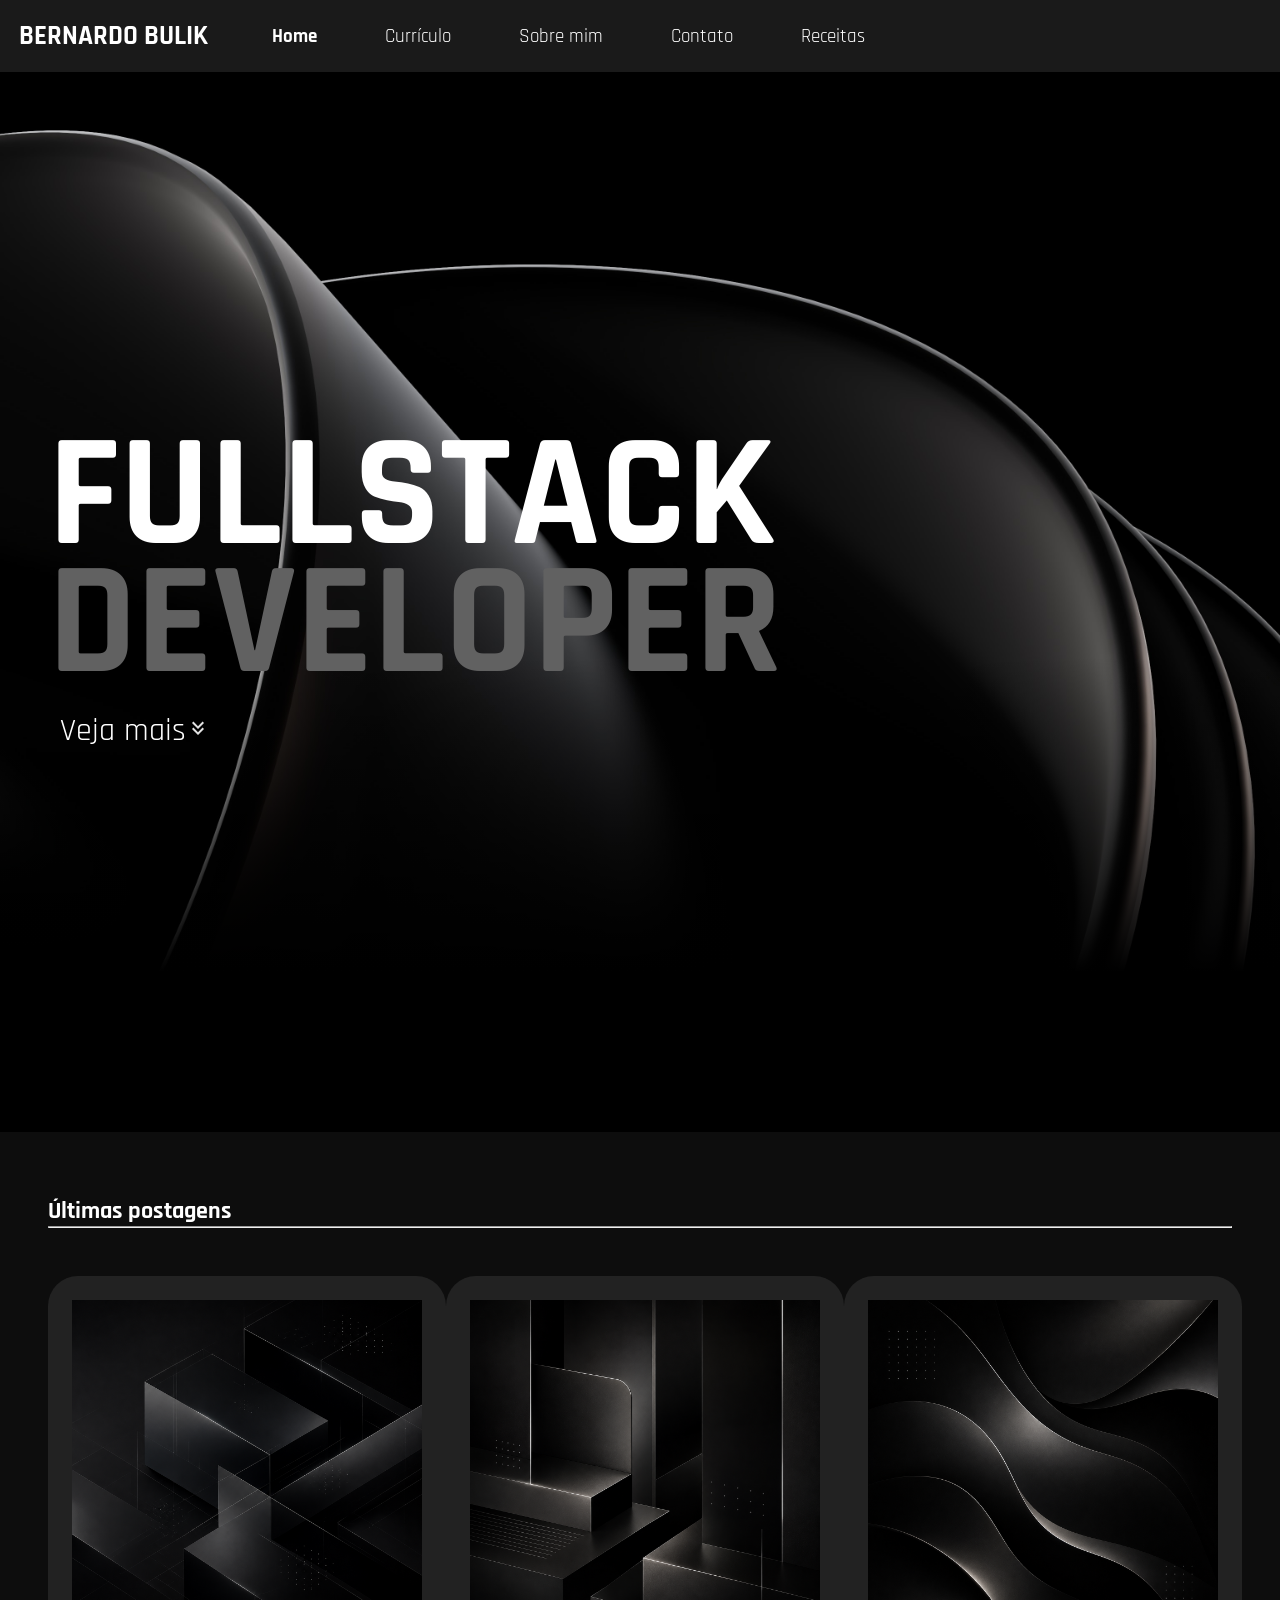
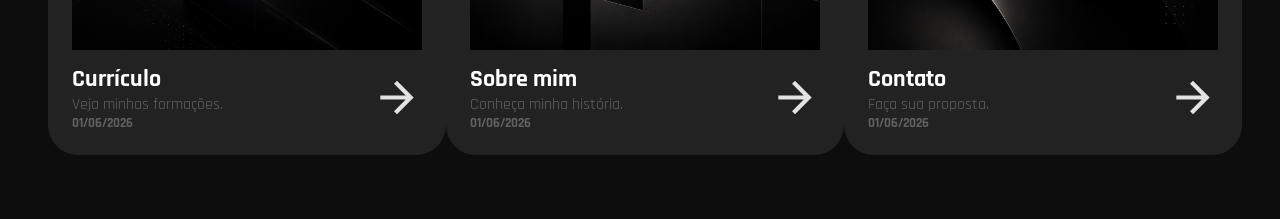
==== index.html @ 219bd5ab "batman" ====
<!doctype html>
<html lang="pt-BR">
  <head>
    <meta charset="UTF-8" />
    <meta name="viewport" content="width=device-width, initial-scale=1.0" />
    <link rel="stylesheet" href="css/general.css" />
    <link rel="stylesheet" href="css/index.css" />
    <title>Início</title>
  </head>
  <body>
    <!--
    - Página inicial com uma breve introdução ao blog.
    - Uma seção de “Últimas Postagens” (pode ser estática, simulando um feed).
    -->
    <header>
      <nav>
        <h2>BERNARDO BULIK</h2>
        <ul>
          <li><a href="#" class="active">Home</a></li>
          <li><a href="./curriculum.html">Currículo</a></li>
          <li><a href="./about.html">Sobre mim</a></li>
          <li><a href="./contact.html">Contato</a></li>
          <li><a href="./receitas.html">Receitas</a></li>
        </ul>
      </nav>
    </header>
    <main>
      <section class="hero">
        <aside>
          <h1>FULLSTACK</h1>
          <h1>DEVELOPER</h1>
          <a href="#postagens"
            >Veja mais<img
              class="seta-baixo"
              src="./assets/icons/arrow-down.svg"
          /></a>
        </aside>
      </section>
      <section class="postagens" id="postagens">
        <h1>Últimas postagens</h1>
        <hr />
        <article class="postagens-body">
          <div class="post">
            <a href="./curriculum.html">
              <img
                src="./assets/img/posts/post1.png"
                alt="Currículo"
                width="350px"
              />
              <div class="post-footer">
                <div class="post-info">
                  <h2>Currículo</h2>
                  <p>Veja minhas formações.</p>
                  <p>01/06/2026</p>
                </div>
                <img
                  src="./assets/icons/arrow-right.svg"
                  alt="Abrir"
                  width="50px"
                />
              </div>
            </a>
          </div>
          <div class="post">
            <a href="./about.html">
              <img
                src="./assets/img/posts/post2.png"
                alt="Sobre mim"
                width="350px"
              />
              <div class="post-footer">
                <div class="post-info">
                  <h2>Sobre mim</h2>
                  <p>Conheça minha história.</p>
                  <p>01/06/2026</p>
                </div>
                <img
                  src="./assets/icons/arrow-right.svg"
                  alt="Abrir"
                  width="50px"
                />
              </div>
            </a>
          </div>
          <div class="post">
            <a href="./contact.html">
              <img
                src="./assets/img/posts/post3.png"
                alt="Contato"
                width="350px"
              />
              <div class="post-footer">
                <div class="post-info">
                  <h2>Contato</h2>
                  <p>Faça sua proposta.</p>
                  <p>01/06/2026</p>
                </div>
                <img
                  src="./assets/icons/arrow-right.svg"
                  alt="Abrir"
                  width="50px"
                />
              </div>
            </a>
          </div>
        </article>
      </section>
    </main>
  </body>
</html>
---- css/general.css ----
@import url("https://fonts.googleapis.com/css2?family=Rajdhani:wght@400;500;600;700&display=swap");

:root {
  --primaria: 255, 255, 255;
  --secundaria: 97, 97, 97;
  --fonte: #fff;
  --bgFundo: #000;
}

.light-mode {
  --primaria: rgba(255, 255, 255, 0.05);
  --secundaria: rgb(97, 97, 97);
  --fonte: #fff;
  --bgFundo: #000;
}

* {
  margin: 0;
  padding: 0;
  box-sizing: border-box;
}
html {
  height: 100dvh;
}

body {
  background-color: var(--bgFundo);
  min-height: 100vh;
  font-family: "Rajdhani", sans-serif;
}

/*================= NAV =================*/
header h2 {
  font-size: 1.7rem;
}

nav {
  display: flex;
  flex-direction: row;
  padding: 1.2rem;
  color: var(--fonte);
  align-items: center;
  gap: 2rem;
  background-color: rgba(var(--primaria), 0.1);
}

nav li {
  display: inline-block;
  margin: 0rem 2rem;
  transition: all ease 0.3s;
}

nav li:hover {
  transform: scale(1.1);
  transition: all ease 0.3s;
}

nav li > a {
  color: var(--fonte);
  text-decoration: none;
  font-size: 1.2rem;
}

nav li > .active {
  font-weight: bold;
}
---- css/index.css ----
aside {
  position: absolute;
  left: 3rem;
  top: 40%;
  color: white;
  font-size: 3.5rem;
}

h1 ~ h1 {
  color: rgb(var(--secundaria));
  margin-top: 0;
}

aside > h1 {
  font-size: 10rem;
  line-height: 0.8;
}

h1 ~ a {
  font-size: 2rem;
  margin-left: 12px;
  color: var(--fonte);
  text-decoration: none;
  transition: all ease 0.3s;
}

h1 ~ a:hover {
  font-size: 2.2rem;
  transition: all ease 0.3s;
}

.hero {
  position: relative;
  min-height: 100vh;
  background-image:
    linear-gradient(to bottom, transparent 65%, var(--bgFundo) 100%),
    url("../assets/bg.jpeg");
  background-size: cover;
  background-position: center;
}

.postagens {
  margin-top: 10rem;
  color: var(--fonte);
  background-color: rgba(var(--primaria), 0.05);
  padding: 4rem 3rem;
}

h1 ~ hr {
  color: var(--secundaria);
  font-size: 1rem;
}

hr ~ .postagens-body {
  margin-top: 3rem;
}

.postagens-body {
  display: flex;
  flex-direction: row;
  align-items: center;
  justify-content: space-around;
}

.post {
  background-color: rgba(var(--secundaria), 0.25);
  padding: 1.5rem;
  border-radius: 30px;
  transition: all ease 0.3s;
}

.post > a {
  text-decoration: none;
}

.post:hover {
  transform: scale(1.03);
  box-shadow:
    0 4px 16px 0 rgba(255, 255, 255, 0.2),
    0 6px 50px 0 rgba(255, 255, 255, 0.1);
  transition: all ease 0.3s;
}

.post h2 {
  color: var(--fonte);
}

.post p {
  color: rgb(var(--secundaria));
}

.post p ~ p {
  font-size: 0.8rem;
  font-weight: bold;
}

.post > img {
  border-radius: 15px;
}

.post-footer {
  display: flex;
  flex-direction: row;
  margin-top: 0.5rem;
}

.post-info {
  flex: 5;
}
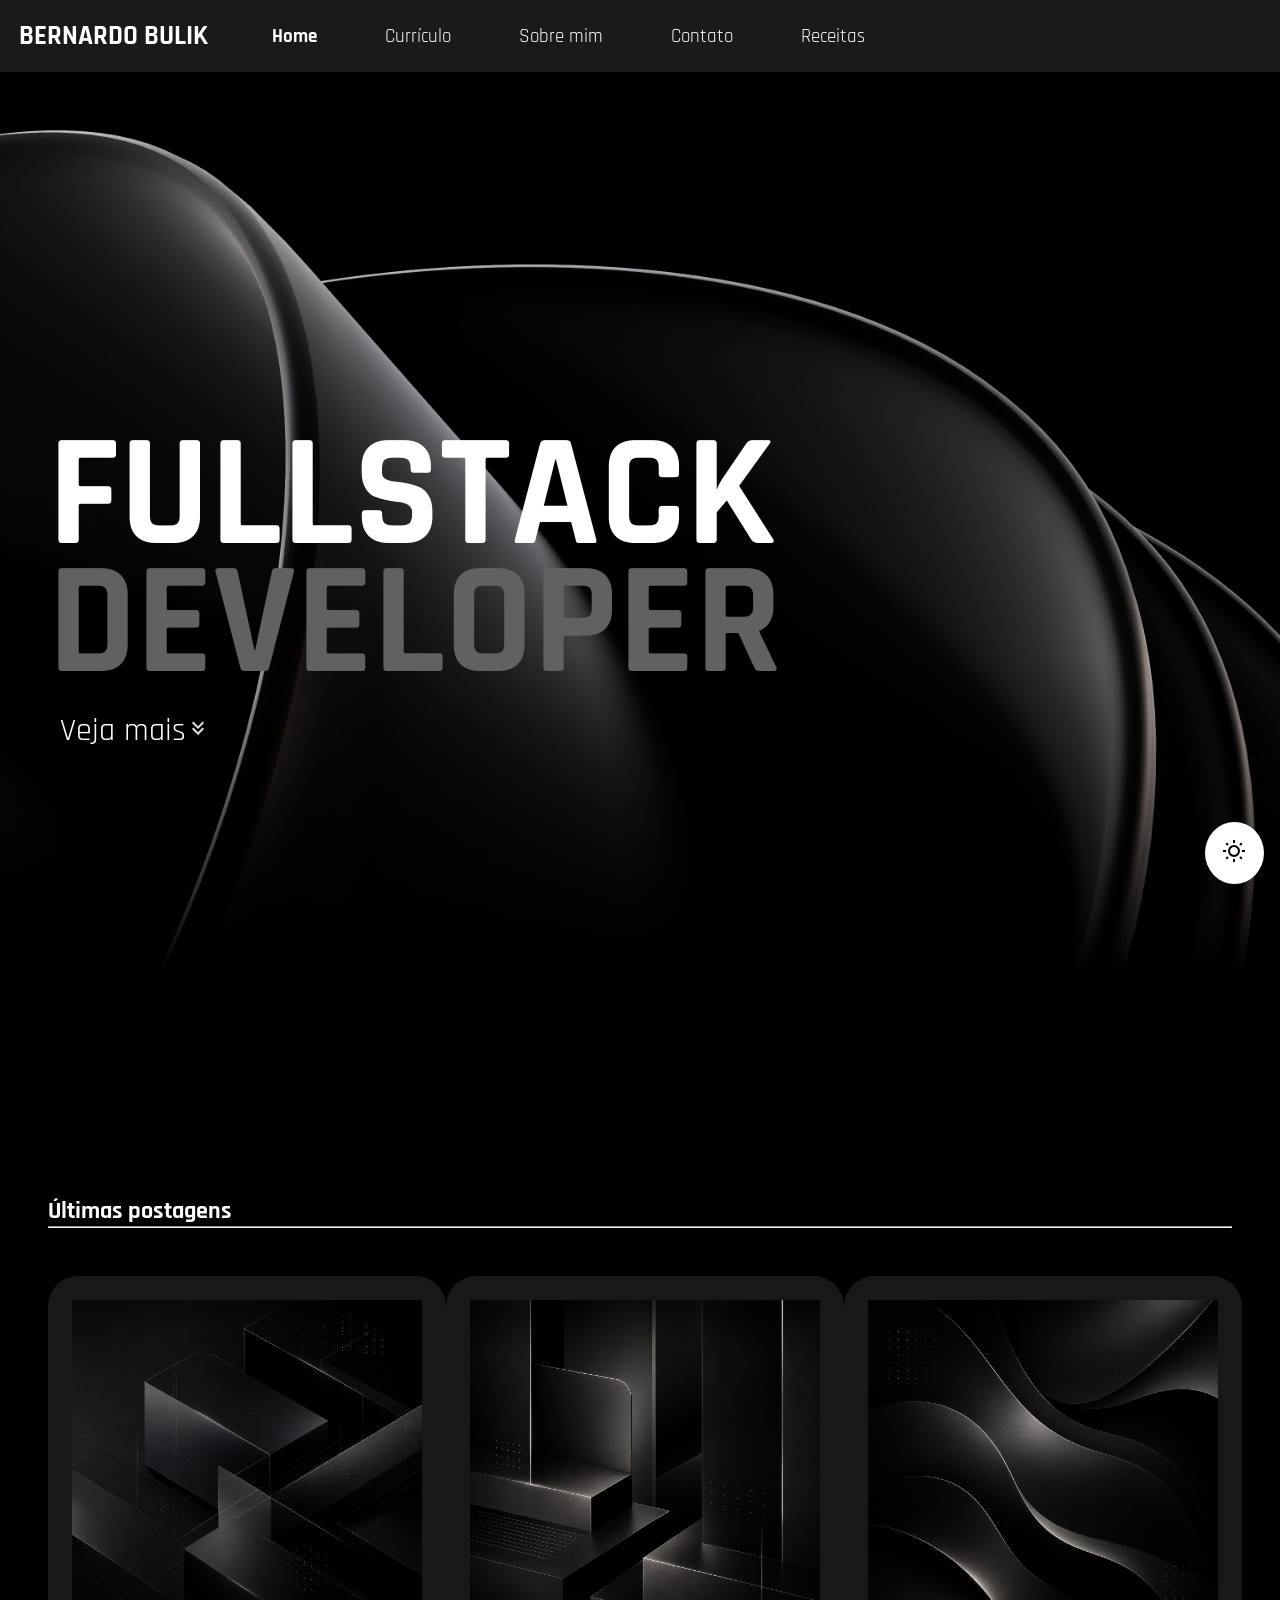
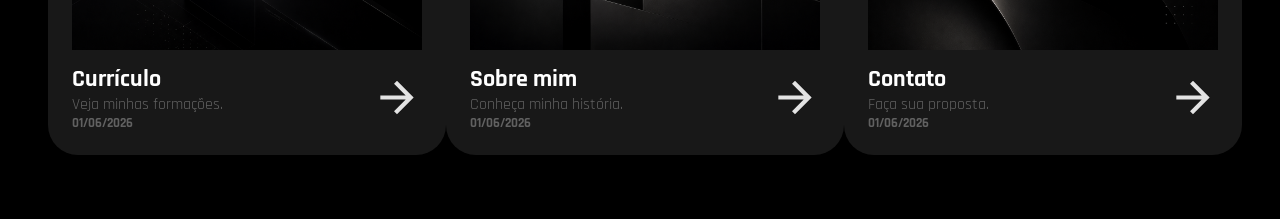
==== commit fa006f32: "desenvolvendo toggle mode" ====
--- a/index.html
+++ b/index.html
@@ -8,9 +8,12 @@
     <title>Início</title>
   </head>
   <body>
+    <button id="page-mode" class="page-mode" onclick="toggleMode()">
+      <img src="./assets/icons/sun.svg" alt="Toggle light mode" />
+    </button>
     <!--
-    - Página inicial com uma breve introdução ao blog.
-    - Uma seção de “Últimas Postagens” (pode ser estática, simulando um feed).
+      - Página inicial com uma breve introdução ao blog.
+      - Uma seção de “Últimas Postagens” (pode ser estática, simulando um feed).
     -->
     <header>
       <nav>
@@ -106,5 +109,6 @@
         </article>
       </section>
     </main>
+    <script src="./js/general.js"></script>
   </body>
 </html>
--- a/css/general.css
+++ b/css/general.css
@@ -5,13 +5,17 @@
   --secundaria: 97, 97, 97;
   --fonte: #fff;
   --bgFundo: #000;
+  --bgImage: url("../assets/bg.jpeg");
+  --scaleHover: 1.1;
 }
 
 .light-mode {
-  --primaria: rgba(255, 255, 255, 0.05);
-  --secundaria: rgb(97, 97, 97);
+  --primaria: 255, 255, 255;
+  --secundaria: 97, 97, 97;
   --fonte: #fff;
   --bgFundo: #000;
+  --bgImage: url("../assets/bg.jpeg");
+  --scaleHover: 1.1;
 }
 
 * {
@@ -51,7 +55,7 @@
 }
 
 nav li:hover {
-  transform: scale(1.1);
+  transform: scale(var(--scaleHover));
   transition: all ease 0.3s;
 }
 
@@ -64,3 +68,23 @@
 nav li > .active {
   font-weight: bold;
 }
+
+/*================= DARK/LIGHT MODE =================*/
+.page-mode {
+  position: fixed;
+  right: 0;
+  bottom: 0;
+  margin: 1rem;
+  padding: 1.1rem;
+  z-index: 9999;
+  border: 0;
+  border-radius: 50%;
+  cursor: pointer;
+  background-color: rgba(var(--primaria));
+  transition: all ease 0.2s;
+}
+
+.page-mode:hover {
+  transform: scale(var(--scaleHover));
+  transition: all ease 0.2s;
+}
--- a/css/index.css
+++ b/css/index.css
@@ -34,7 +34,7 @@
   min-height: 100vh;
   background-image:
     linear-gradient(to bottom, transparent 65%, var(--bgFundo) 100%),
-    url("../assets/bg.jpeg");
+    var(--bgImage);
   background-size: cover;
   background-position: center;
 }
@@ -42,7 +42,7 @@
 .postagens {
   margin-top: 10rem;
   color: var(--fonte);
-  background-color: rgba(var(--primaria), 0.05);
+  background-color: rgb(--bgFundo);
   padding: 4rem 3rem;
 }
 
@@ -74,7 +74,7 @@
 }
 
 .post:hover {
-  transform: scale(1.03);
+  transform: scale(var(--scaleHover));
   box-shadow:
     0 4px 16px 0 rgba(255, 255, 255, 0.2),
     0 6px 50px 0 rgba(255, 255, 255, 0.1);
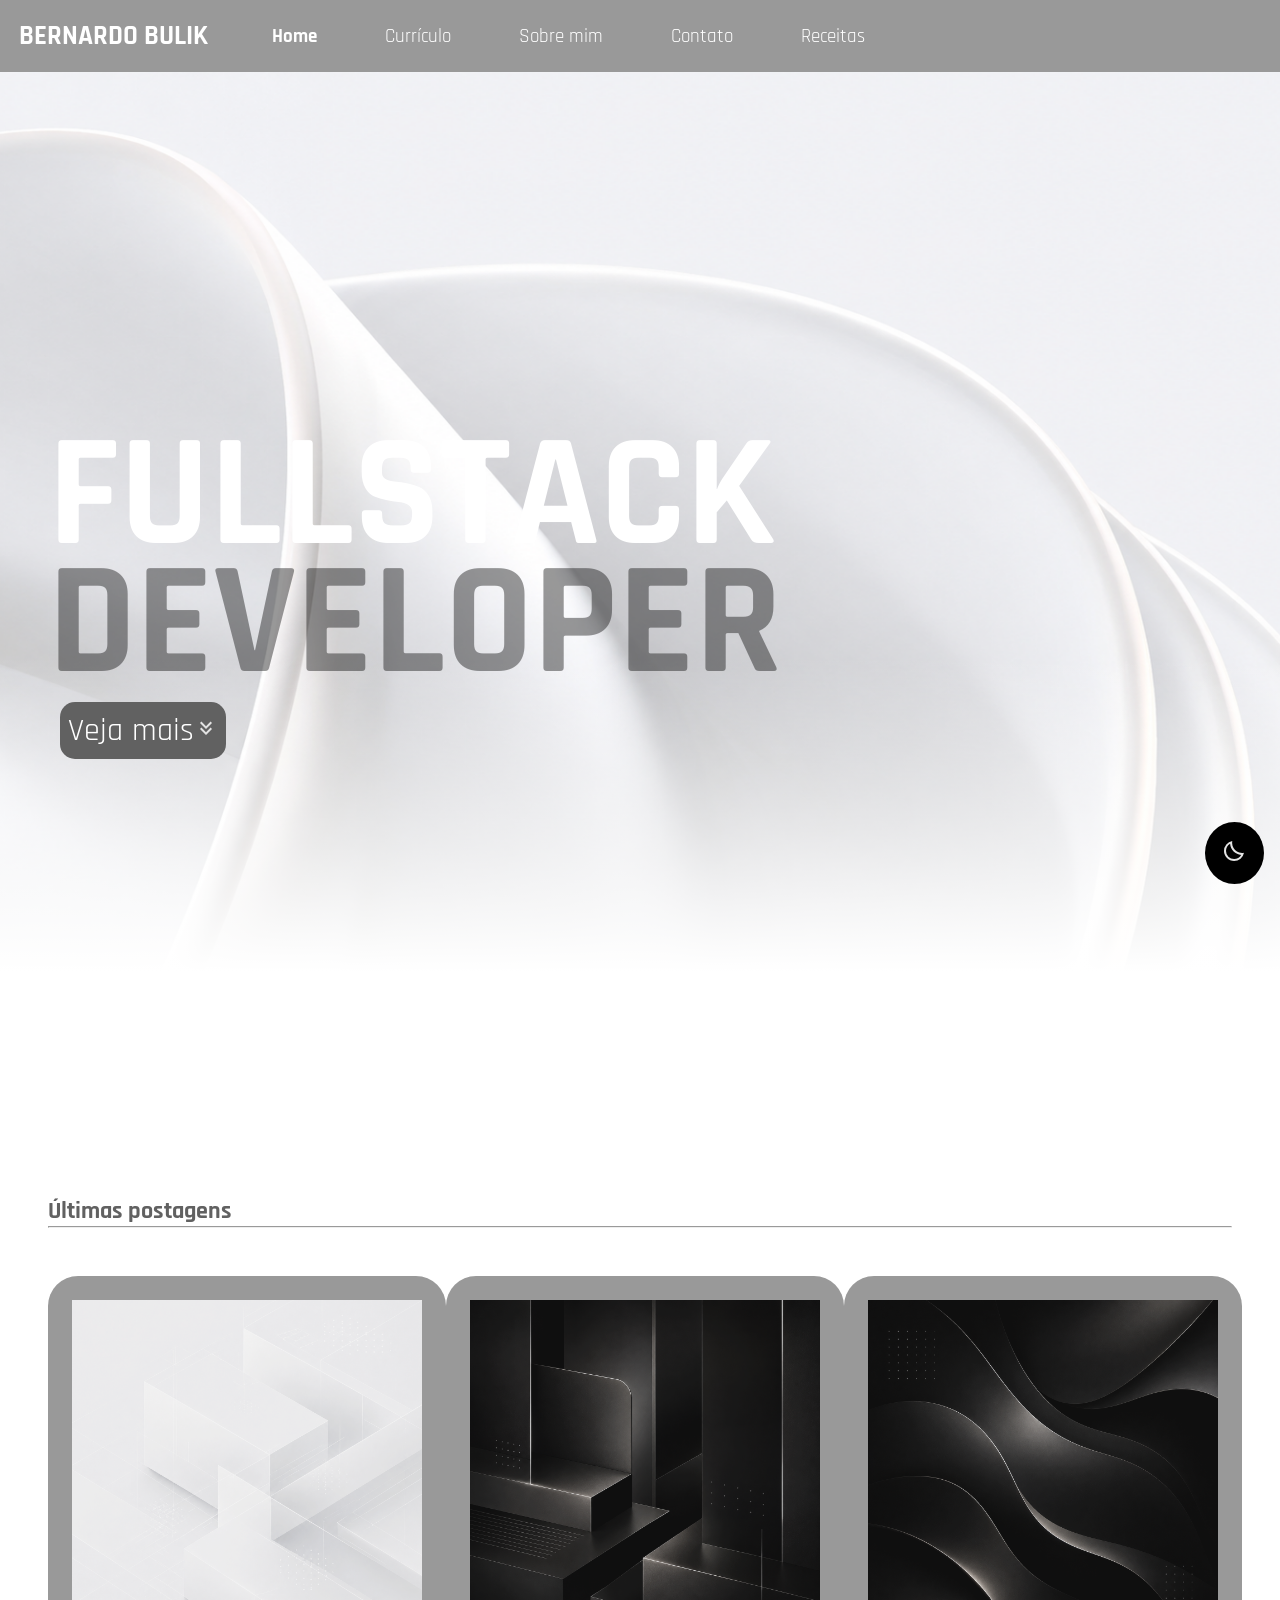
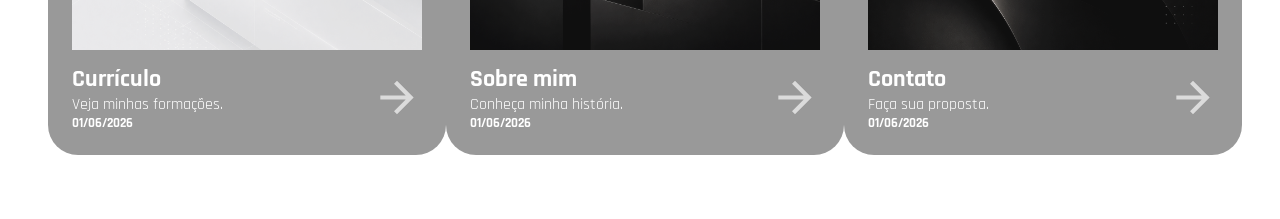
==== commit 3965e89b: "estilizacao de dark mode e light mode completas" ====
--- a/index.html
+++ b/index.html
@@ -9,7 +9,7 @@
   </head>
   <body>
     <button id="page-mode" class="page-mode" onclick="toggleMode()">
-      <img src="./assets/icons/sun.svg" alt="Toggle light mode" />
+      <img src="./assets/icons/moon.svg" alt="Toggle light mode" />
     </button>
     <!--
       - Página inicial com uma breve introdução ao blog.
@@ -46,7 +46,7 @@
           <div class="post">
             <a href="./curriculum.html">
               <img
-                src="./assets/img/posts/post1.png"
+                src="./assets/img/posts/post1-light.png"
                 alt="Currículo"
                 width="350px"
               />
--- a/css/general.css
+++ b/css/general.css
@@ -1,15 +1,33 @@
 @import url("https://fonts.googleapis.com/css2?family=Rajdhani:wght@400;500;600;700&display=swap");
 
 :root {
+  --primaria: 0, 0, 0;
+  --secundaria: 97, 97, 97;
+  --fonte: #fff;
+  --bgFundo: #fff;
+  --bgImage: url("../assets/bg-light.png");
+  --postColor: 97, 97, 97;
+  --scaleHover: 1.1;
+  --lightOpacity: 1;
+  --navOpacity: 0.4;
+  --hrOpacity: 0.6;
+  --toggleBackground: 0, 0, 0;
+}
+/* :root {
   --primaria: 255, 255, 255;
   --secundaria: 97, 97, 97;
   --fonte: #fff;
   --bgFundo: #000;
   --bgImage: url("../assets/bg.jpeg");
+  --postColor: 255, 255, 255;
   --scaleHover: 1.1;
-}
+  --ligthOpacity: 0;
+  --navOpacity: 0.1;
+  --hrOpacity: 0.2;
+  --toggleBackground: 255, 255, 255;
+} */
 
-.light-mode {
+.dark-mode {
   --primaria: 255, 255, 255;
   --secundaria: 97, 97, 97;
   --fonte: #fff;
@@ -45,7 +63,7 @@
   color: var(--fonte);
   align-items: center;
   gap: 2rem;
-  background-color: rgba(var(--primaria), 0.1);
+  background-color: rgba(var(--primaria), var(--navOpacity));
 }
 
 nav li {
@@ -80,7 +98,7 @@
   border: 0;
   border-radius: 50%;
   cursor: pointer;
-  background-color: rgba(var(--primaria));
+  background-color: rgb(var(--toggleBackground));
   transition: all ease 0.2s;
 }
 
--- a/css/index.css
+++ b/css/index.css
@@ -2,12 +2,12 @@
   position: absolute;
   left: 3rem;
   top: 40%;
-  color: white;
+  color: var(--fonte);
   font-size: 3.5rem;
 }
 
 h1 ~ h1 {
-  color: rgb(var(--secundaria));
+  color: rgba(var(--primaria), 0.4);
   margin-top: 0;
 }
 
@@ -20,6 +20,9 @@
   font-size: 2rem;
   margin-left: 12px;
   color: var(--fonte);
+  padding: 0.5rem;
+  border-radius: 15px;
+  background-color: rgba(var(--secundaria), var(--lightOpacity));
   text-decoration: none;
   transition: all ease 0.3s;
 }
@@ -41,13 +44,13 @@
 
 .postagens {
   margin-top: 10rem;
-  color: var(--fonte);
+  color: rgb(var(--postColor));
   background-color: rgb(--bgFundo);
   padding: 4rem 3rem;
 }
 
 h1 ~ hr {
-  color: var(--secundaria);
+  color: rgba(var(--postColor), var(--hrOpacity));
   font-size: 1rem;
 }
 
@@ -63,10 +66,14 @@
 }
 
 .post {
-  background-color: rgba(var(--secundaria), 0.25);
+  background-color: rgba(var(--primaria), var(--navOpacity));
   padding: 1.5rem;
   border-radius: 30px;
   transition: all ease 0.3s;
+}
+
+.post img {
+  opacity: 0.9;
 }
 
 .post > a {
@@ -86,7 +93,7 @@
 }
 
 .post p {
-  color: rgb(var(--secundaria));
+  color: var(--fonte);
 }
 
 .post p ~ p {
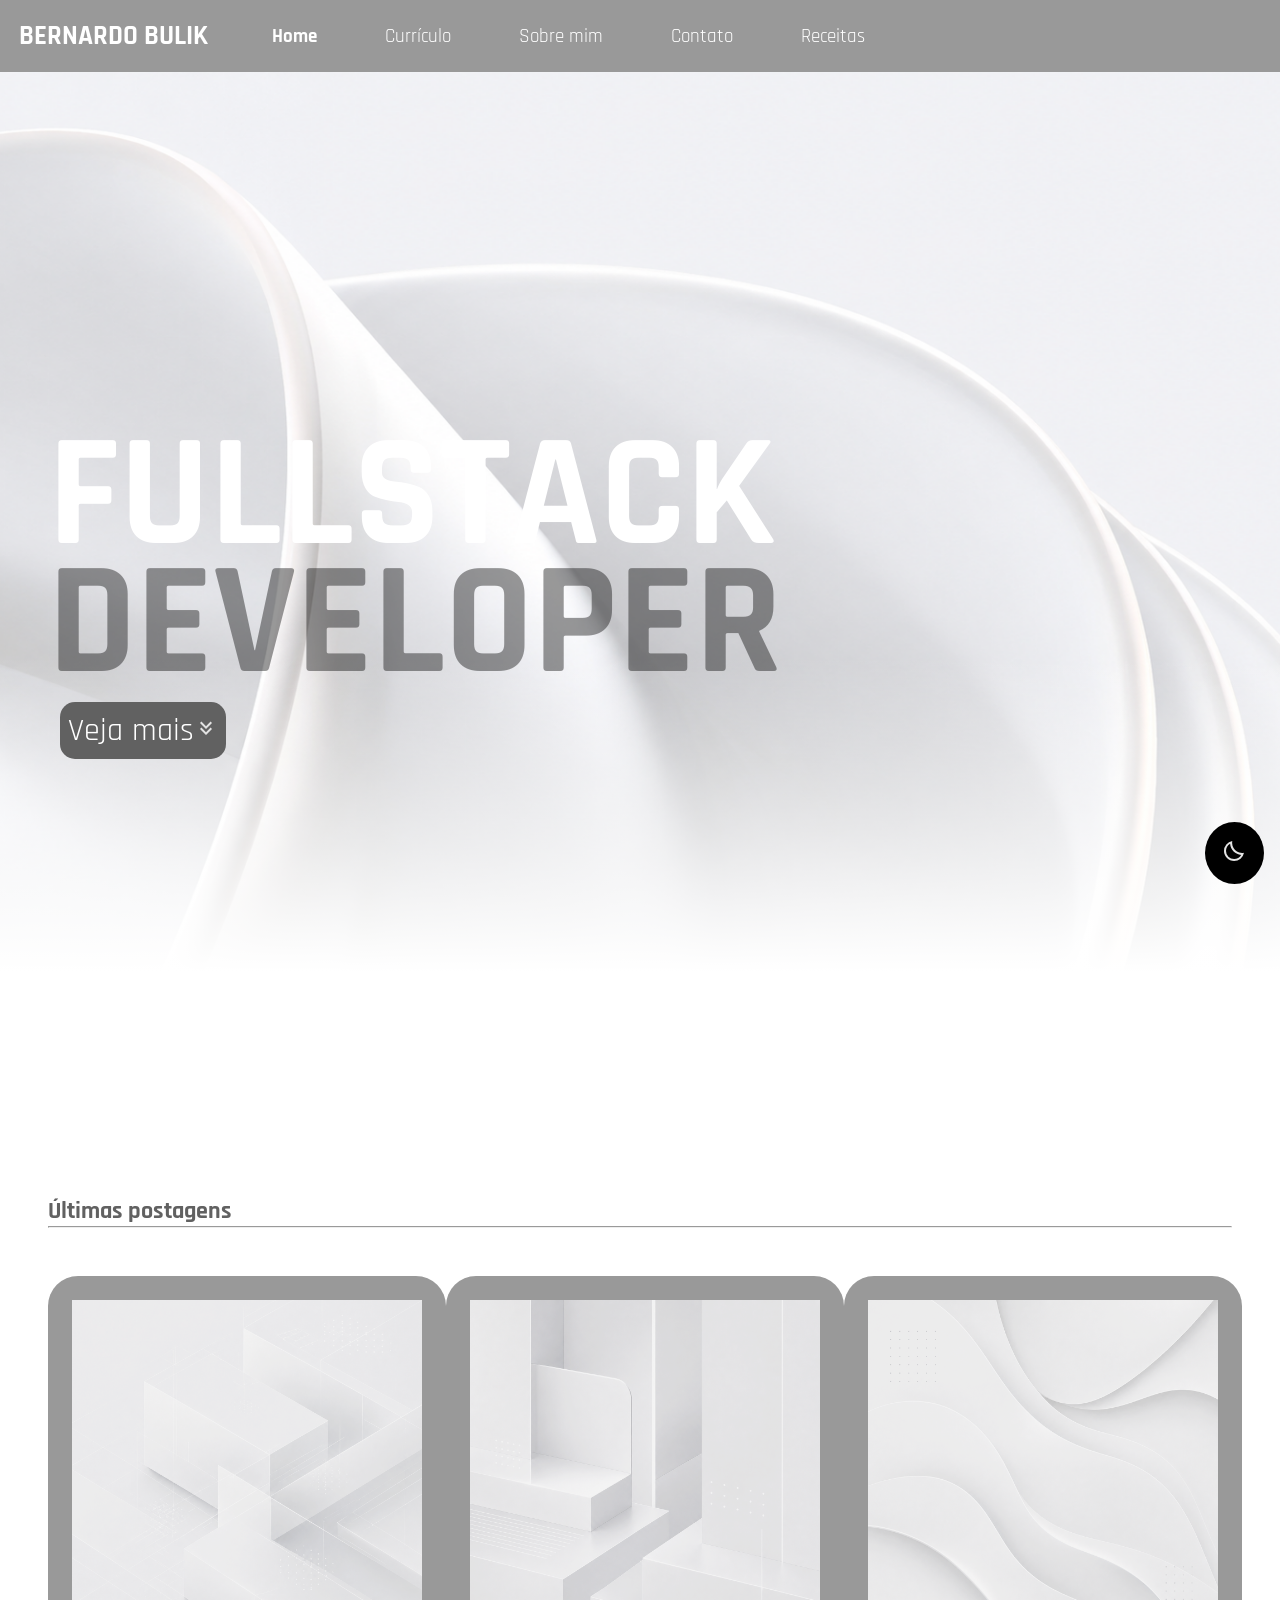
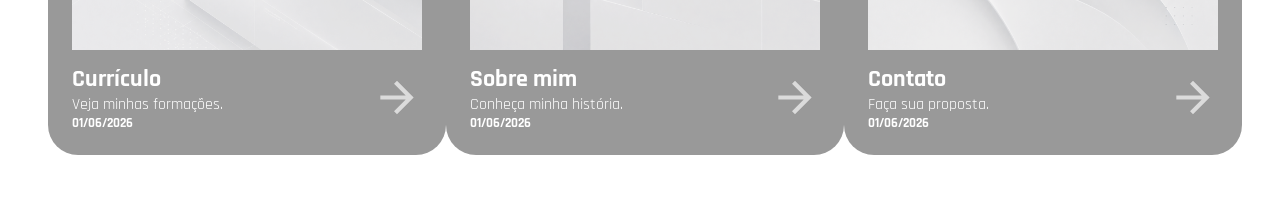
==== commit c1c0d8fe: "ajustes commit" ====
--- a/index.html
+++ b/index.html
@@ -46,6 +46,7 @@
           <div class="post">
             <a href="./curriculum.html">
               <img
+                id="post1"
                 src="./assets/img/posts/post1-light.png"
                 alt="Currículo"
                 width="350px"
@@ -67,7 +68,8 @@
           <div class="post">
             <a href="./about.html">
               <img
-                src="./assets/img/posts/post2.png"
+                id="post2"
+                src="./assets/img/posts/post2-light.png"
                 alt="Sobre mim"
                 width="350px"
               />
@@ -88,7 +90,8 @@
           <div class="post">
             <a href="./contact.html">
               <img
-                src="./assets/img/posts/post3.png"
+                id="post3"
+                src="./assets/img/posts/post3-light.png"
                 alt="Contato"
                 width="350px"
               />
--- a/css/general.css
+++ b/css/general.css
@@ -13,7 +13,8 @@
   --hrOpacity: 0.6;
   --toggleBackground: 0, 0, 0;
 }
-/* :root {
+
+.dark-mode {
   --primaria: 255, 255, 255;
   --secundaria: 97, 97, 97;
   --fonte: #fff;
@@ -25,15 +26,6 @@
   --navOpacity: 0.1;
   --hrOpacity: 0.2;
   --toggleBackground: 255, 255, 255;
-} */
-
-.dark-mode {
-  --primaria: 255, 255, 255;
-  --secundaria: 97, 97, 97;
-  --fonte: #fff;
-  --bgFundo: #000;
-  --bgImage: url("../assets/bg.jpeg");
-  --scaleHover: 1.1;
 }
 
 * {
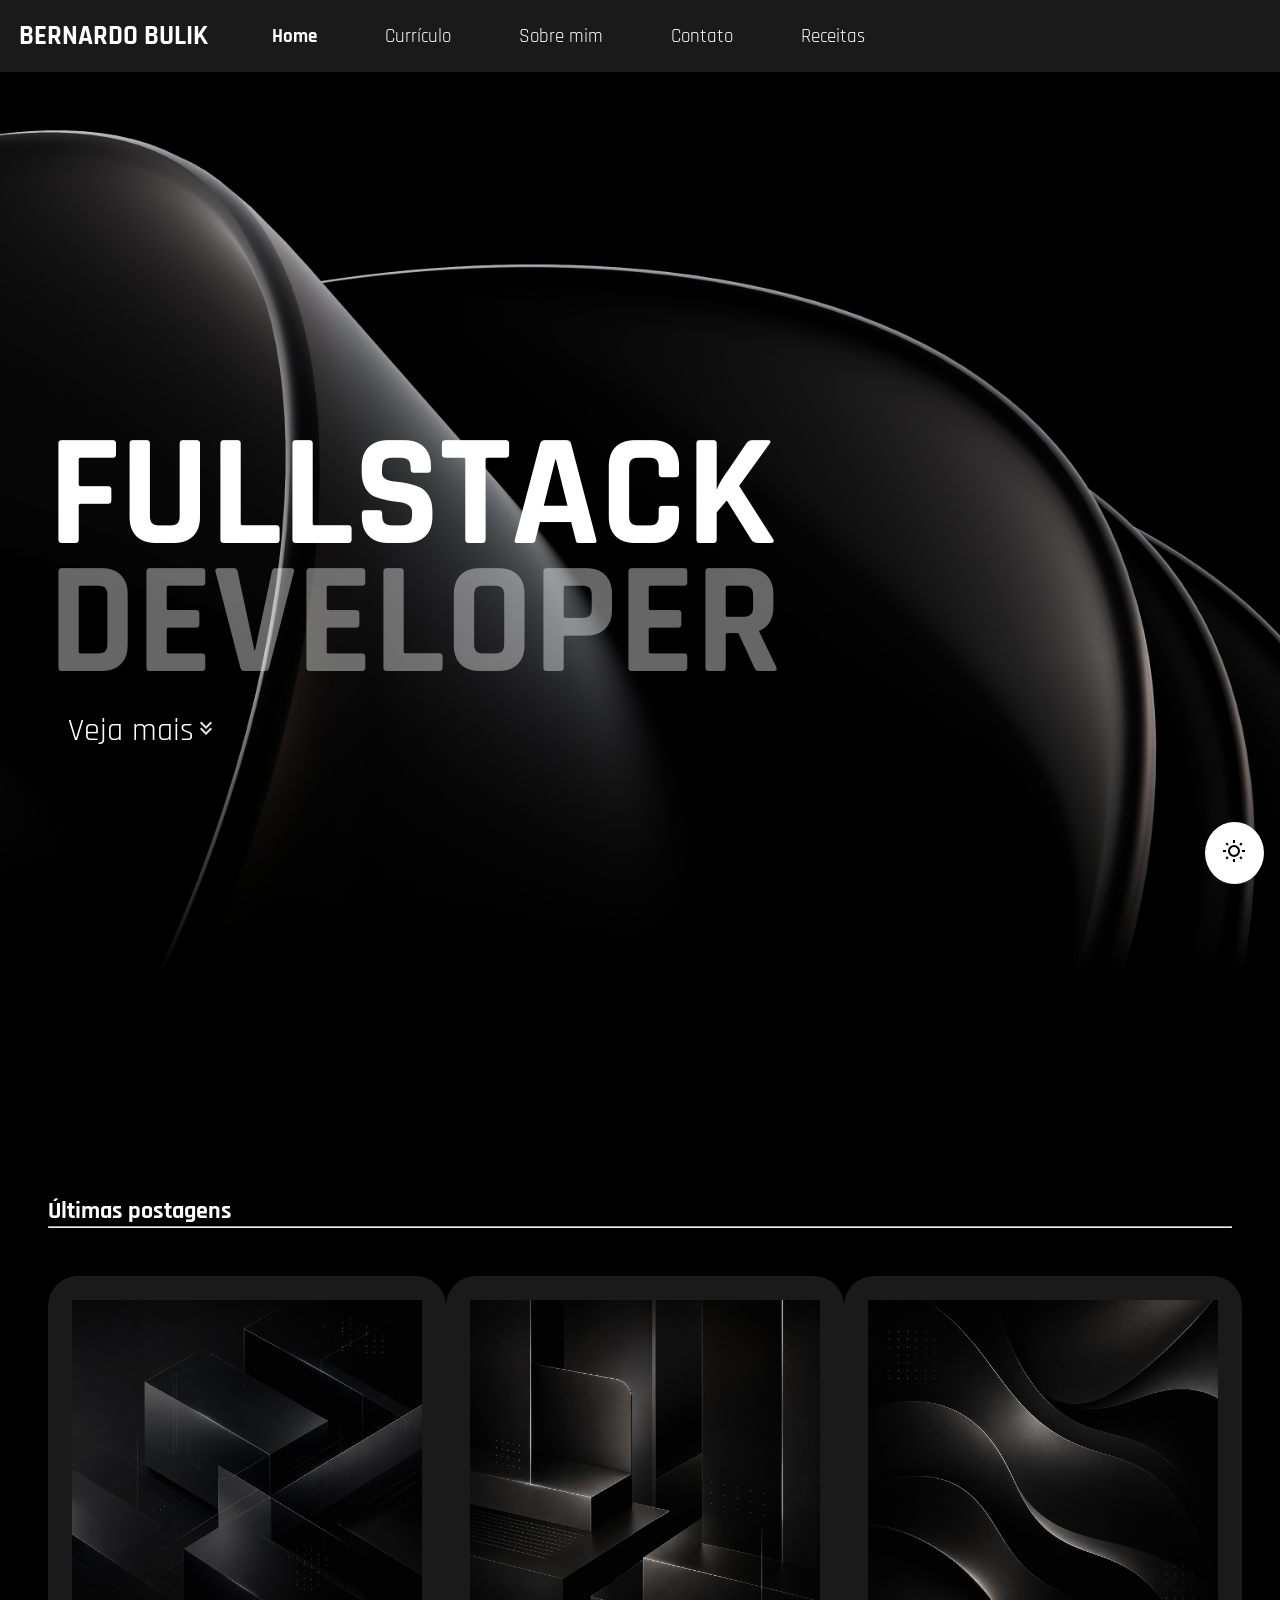
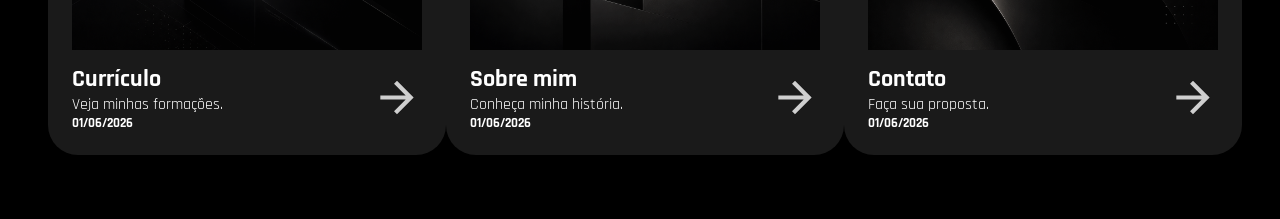
==== commit 835c061c: "alteração de mode padrão" ====
--- a/index.html
+++ b/index.html
@@ -9,7 +9,7 @@
   </head>
   <body>
     <button id="page-mode" class="page-mode" onclick="toggleMode()">
-      <img src="./assets/icons/moon.svg" alt="Toggle light mode" />
+      <img src="./assets/icons/sun.svg" alt="Toggle light mode" />
     </button>
     <!--
       - Página inicial com uma breve introdução ao blog.
@@ -47,7 +47,7 @@
             <a href="./curriculum.html">
               <img
                 id="post1"
-                src="./assets/img/posts/post1-light.png"
+                src="./assets/img/posts/post1.png"
                 alt="Currículo"
                 width="350px"
               />
@@ -69,7 +69,7 @@
             <a href="./about.html">
               <img
                 id="post2"
-                src="./assets/img/posts/post2-light.png"
+                src="./assets/img/posts/post2.png"
                 alt="Sobre mim"
                 width="350px"
               />
@@ -91,7 +91,7 @@
             <a href="./contact.html">
               <img
                 id="post3"
-                src="./assets/img/posts/post3-light.png"
+                src="./assets/img/posts/post3.png"
                 alt="Contato"
                 width="350px"
               />
--- a/css/general.css
+++ b/css/general.css
@@ -1,9 +1,25 @@
 @import url("https://fonts.googleapis.com/css2?family=Rajdhani:wght@400;500;600;700&display=swap");
 
 :root {
+  --primaria: 255, 255, 255;
+  --secundaria: 97, 97, 97;
+  --fonte: #fff;
+  --fonteAlternativa: #fff;
+  --bgFundo: #000;
+  --bgImage: url("../assets/bg.jpeg");
+  --postColor: 255, 255, 255;
+  --scaleHover: 1.1;
+  --ligthOpacity: 0;
+  --navOpacity: 0.1;
+  --hrOpacity: 0.2;
+  --toggleBackground: 255, 255, 255;
+}
+
+.light-mode {
   --primaria: 0, 0, 0;
   --secundaria: 97, 97, 97;
   --fonte: #fff;
+  --fonteAlternativa: #000;
   --bgFundo: #fff;
   --bgImage: url("../assets/bg-light.png");
   --postColor: 97, 97, 97;
@@ -12,20 +28,6 @@
   --navOpacity: 0.4;
   --hrOpacity: 0.6;
   --toggleBackground: 0, 0, 0;
-}
-
-.dark-mode {
-  --primaria: 255, 255, 255;
-  --secundaria: 97, 97, 97;
-  --fonte: #fff;
-  --bgFundo: #000;
-  --bgImage: url("../assets/bg.jpeg");
-  --postColor: 255, 255, 255;
-  --scaleHover: 1.1;
-  --ligthOpacity: 0;
-  --navOpacity: 0.1;
-  --hrOpacity: 0.2;
-  --toggleBackground: 255, 255, 255;
 }
 
 * {
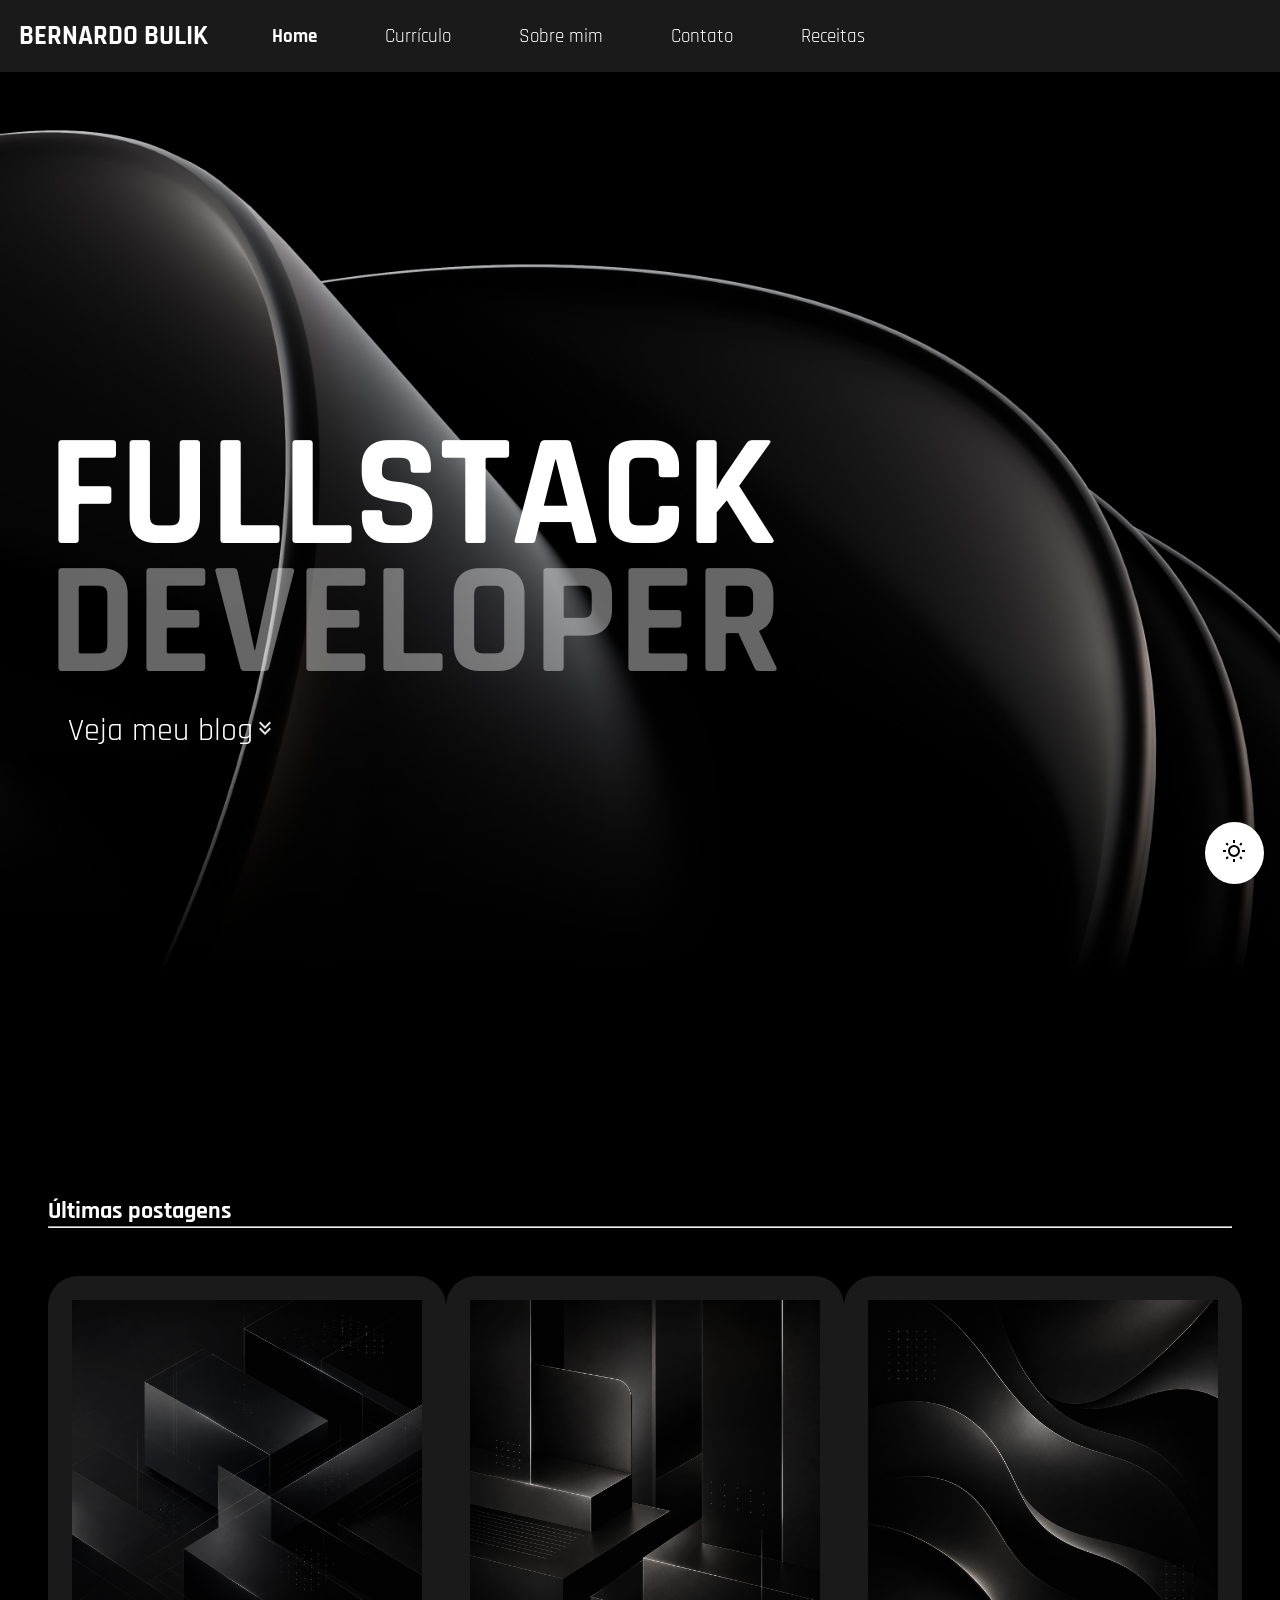
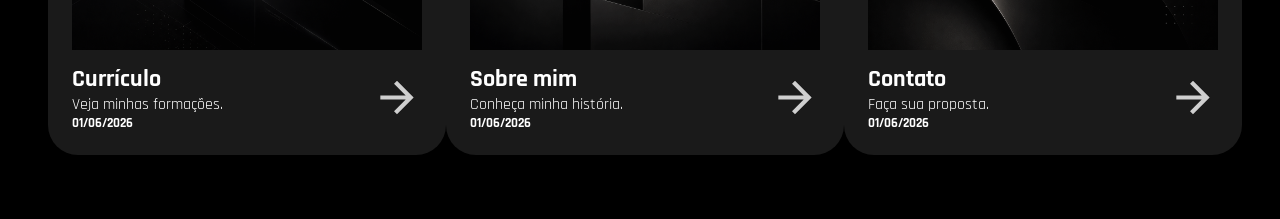
==== commit ce8393e3: "mode padrão corrigido" ====
--- a/index.html
+++ b/index.html
@@ -33,7 +33,7 @@
           <h1>FULLSTACK</h1>
           <h1>DEVELOPER</h1>
           <a href="#postagens"
-            >Veja mais<img
+            >Veja meu blog<img
               class="seta-baixo"
               src="./assets/icons/arrow-down.svg"
           /></a>
